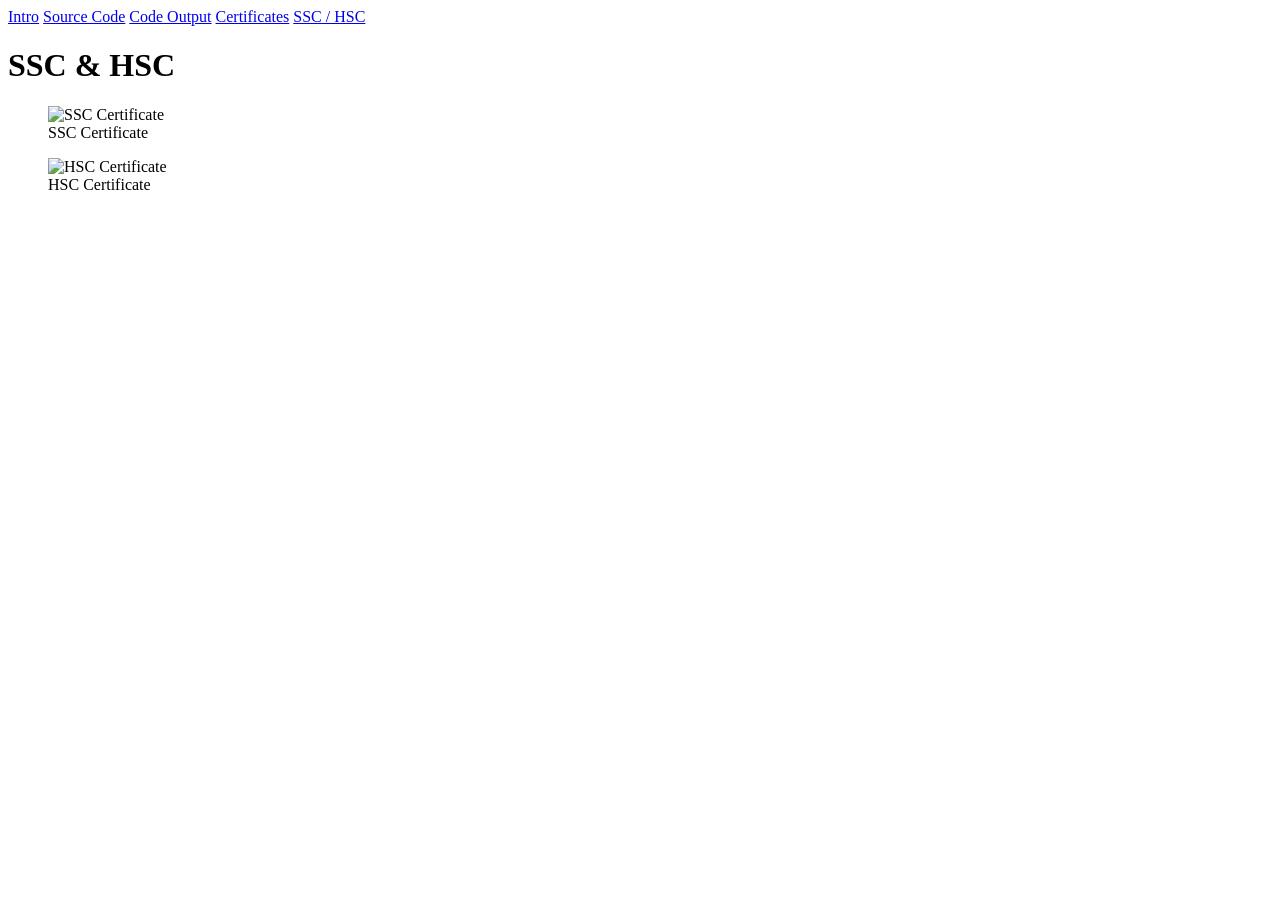
==== ssc_hsc.html @ db4c22f8 "Initial commit - ITE 5-page website" ====
<!doctype html>
<html lang="en">
<head>
<meta charset="utf-8" />
<meta name="viewport" content="width=device-width, initial-scale=1" />
<title>SSC and HSC Certificates</title>
<link rel="stylesheet" href="styles.css">
</head>
<body>
<nav class="nav">
<a href="index.html">Intro</a>
<a href="code.html">Source Code</a>
<a href="output.html">Code Output</a>
<a href="certificates.html">Certificates</a>
<a href="ssc_hsc.html">SSC / HSC</a>
</nav>


<main class="container">
<h1>SSC &amp; HSC</h1>
<div class="grid">
<figure>
<img src="images/ssc.jpg" alt="SSC Certificate">
<figcaption>SSC Certificate</figcaption>
</figure>
<figure>
<img src="images/hsc.jpg" alt="HSC Certificate">
<figcaption>HSC Certificate</figcaption>
</figure>
</div>
</main>


</body>
</html>
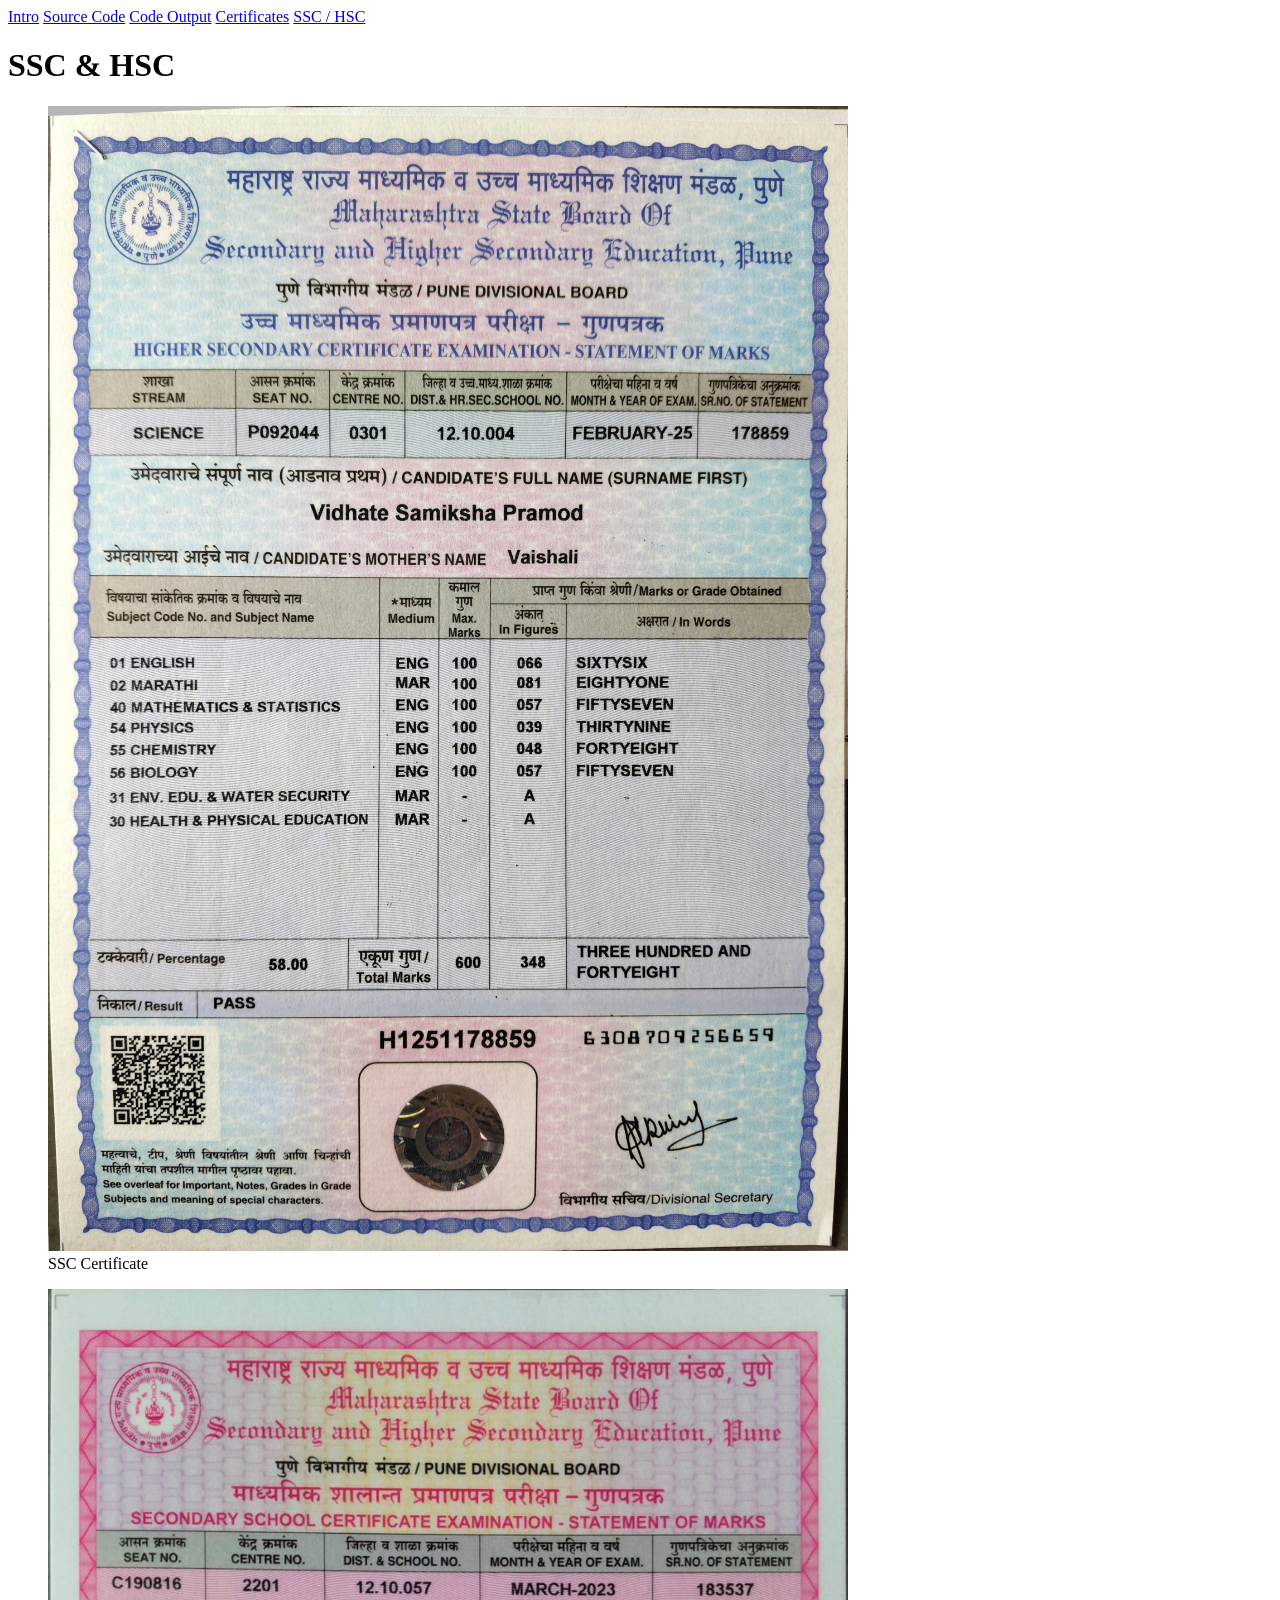
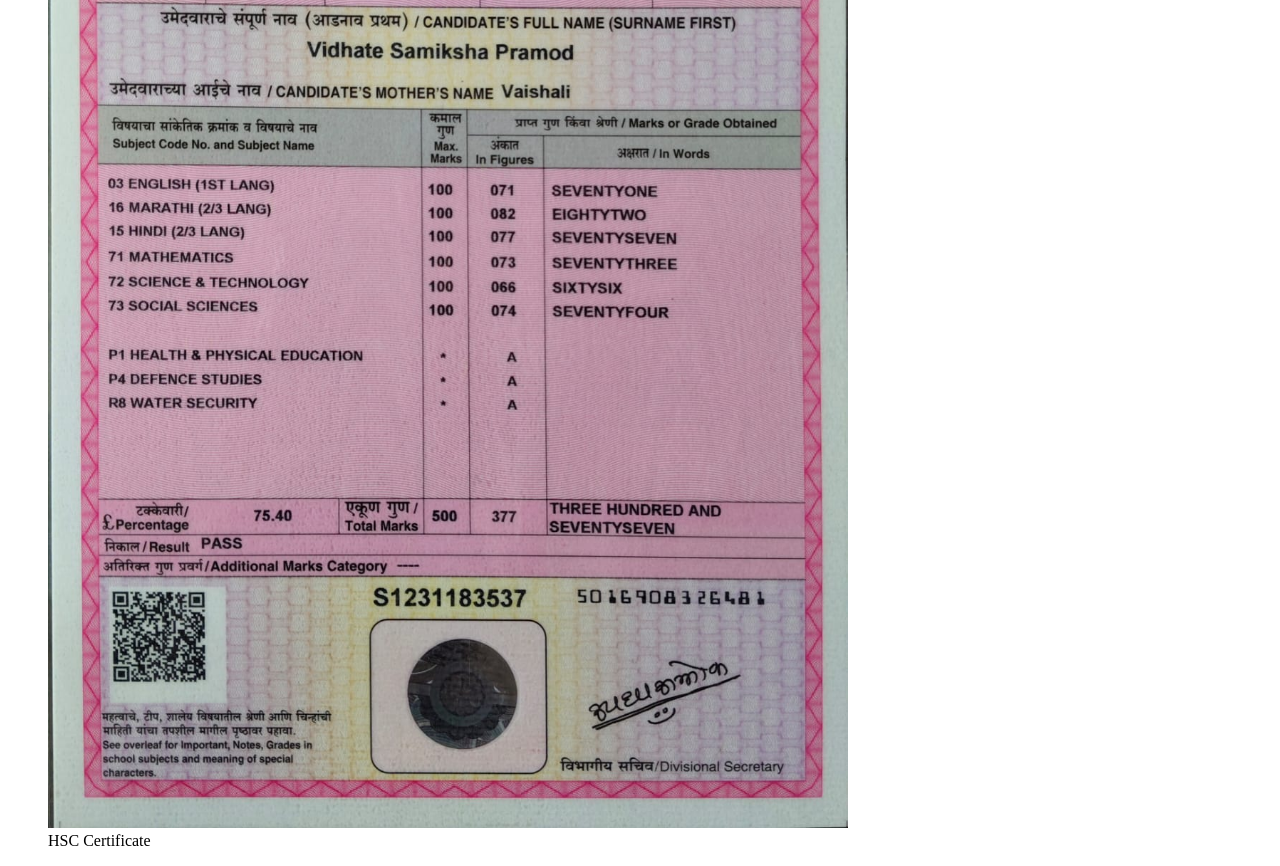
==== commit 04e7915b: "Added SSC and HSC certificates + updated ssc_hsc.html" ====
--- a/ssc_hsc.html
+++ b/ssc_hsc.html
@@ -20,11 +20,11 @@
 <h1>SSC &amp; HSC</h1>
 <div class="grid">
 <figure>
-<img src="images/ssc.jpg" alt="SSC Certificate">
+<img src="images/ssc.jpg" alt="SSC Certificate" width="800px">
 <figcaption>SSC Certificate</figcaption>
 </figure>
 <figure>
-<img src="images/hsc.jpg" alt="HSC Certificate">
+<img src="images/hsc.jpg" alt="HSC Certificate" width="800px">
 <figcaption>HSC Certificate</figcaption>
 </figure>
 </div>
